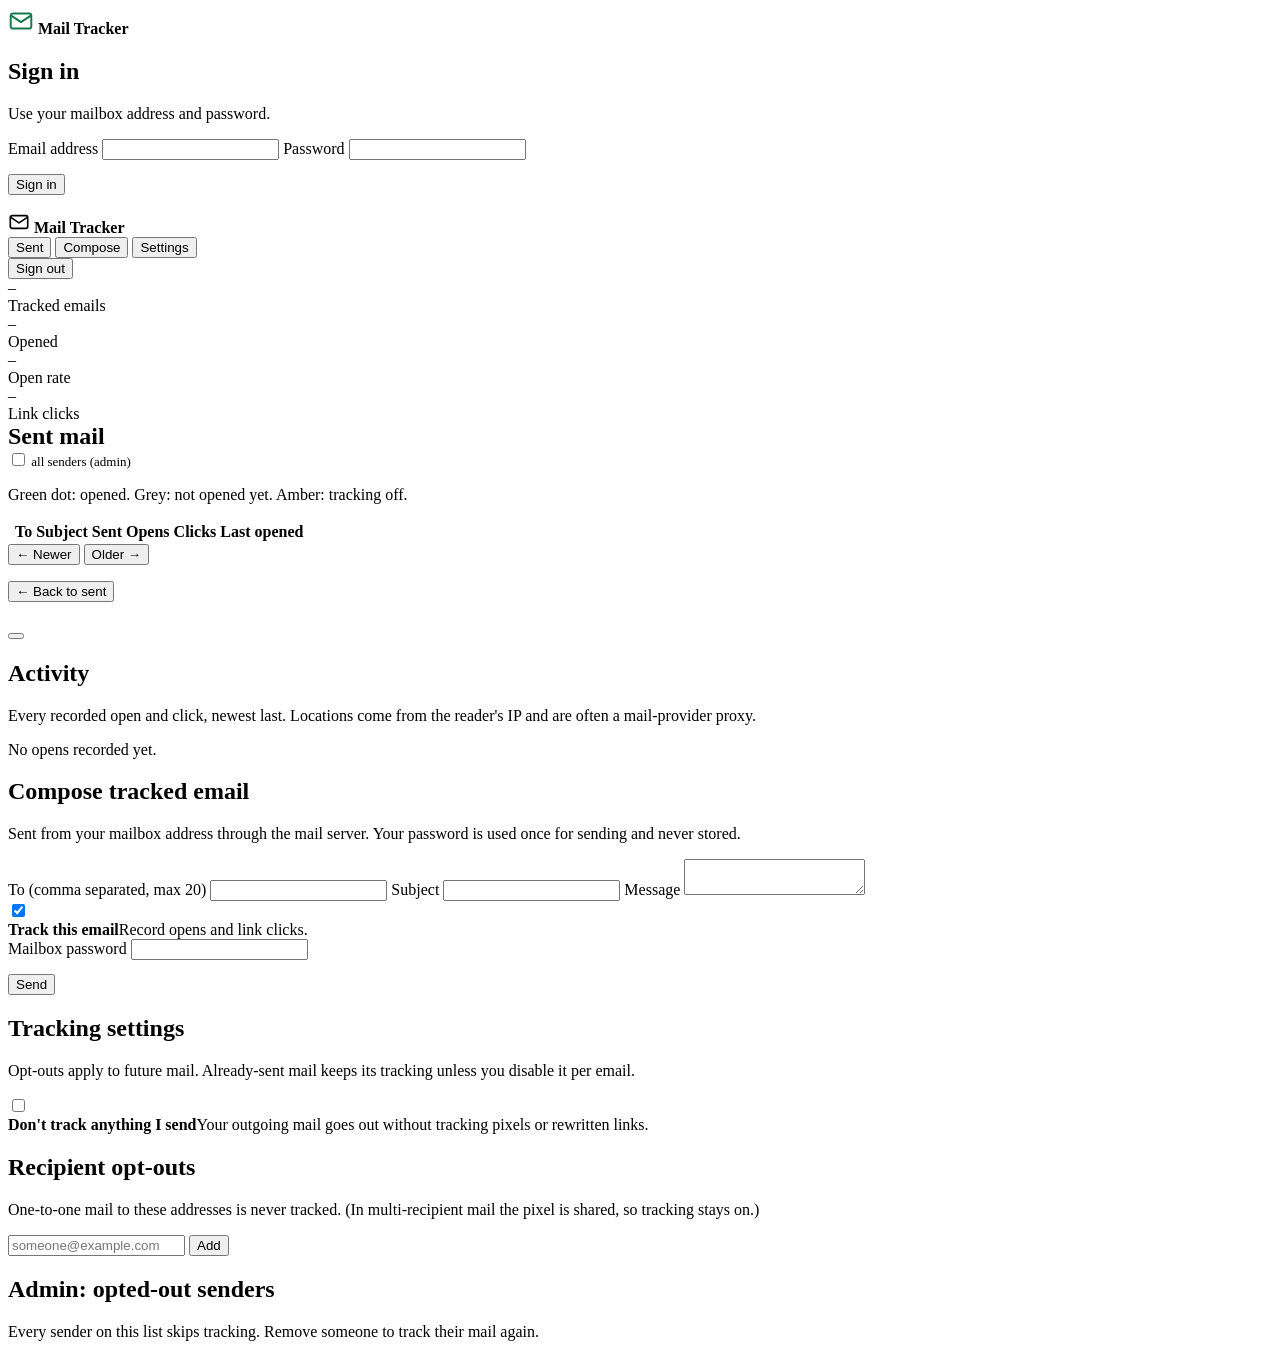
==== tracker/mail_tracker/dashboard/index.html @ edaac22b "tracker: Mailbutler-like open/click tracking service (milter + dashboard)" ====
<!DOCTYPE html>
<html lang="en">
<head>
<meta charset="utf-8" />
<meta name="viewport" content="width=device-width, initial-scale=1" />
<meta name="color-scheme" content="light dark" />
<title>Mail Tracker</title>
<link rel="stylesheet" href="/styles.css" />
<link rel="icon" href="/favicon.svg" type="image/svg+xml" />
</head>
<body>
<div id="login-view" class="hidden">
  <div class="login-wrap">
    <div class="brand">
      <svg width="26" height="26" viewBox="0 0 24 24" fill="none" stroke="#147a4c" stroke-width="1.8" stroke-linecap="round" stroke-linejoin="round"><rect x="2.5" y="5" width="19" height="14" rx="2"/><path d="M3 7l9 6 9-6"/></svg>
      <b>Mail Tracker</b>
    </div>
    <div class="card">
      <h2>Sign in</h2>
      <p class="sub">Use your mailbox address and password.</p>
      <div id="login-error" class="error hidden"></div>
      <form id="login-form">
        <label class="f" for="login-user">Email address</label>
        <input id="login-user" type="email" autocomplete="username" required />
        <label class="f" for="login-pass">Password</label>
        <input id="login-pass" type="password" autocomplete="current-password" required />
        <p style="margin-top:14px"><button class="btn" type="submit">Sign in</button></p>
      </form>
    </div>
  </div>
</div>

<div id="app-view" class="hidden">
  <header class="topbar">
    <div class="brand">
      <svg width="22" height="22" viewBox="0 0 24 24" fill="none" stroke="currentColor" stroke-width="1.8" stroke-linecap="round" stroke-linejoin="round"><rect x="2.5" y="5" width="19" height="14" rx="2"/><path d="M3 7l9 6 9-6"/></svg>
      <b>Mail Tracker</b>
    </div>
    <nav>
      <button data-view="sent" class="active">Sent</button>
      <button data-view="compose">Compose</button>
      <button data-view="settings">Settings</button>
    </nav>
    <div class="userbox">
      <span id="user-email" class="muted"></span>
      <span id="user-initial" class="who"></span>
      <button id="logout-btn" class="btn ghost small">Sign out</button>
    </div>
  </header>
  <main>
    <section id="view-sent">
      <div class="card">
        <div class="stats">
          <div class="stat"><div class="n" id="stat-sent">–</div><div class="l">Tracked emails</div></div>
          <div class="stat"><div class="n" id="stat-opened">–</div><div class="l">Opened</div></div>
          <div class="stat"><div class="n" id="stat-rate">–</div><div class="l">Open rate</div></div>
          <div class="stat"><div class="n" id="stat-clicks">–</div><div class="l">Link clicks</div></div>
        </div>
      </div>
      <div class="card">
        <div class="row" style="margin-bottom:8px">
          <h2 style="margin:0">Sent mail</h2>
          <span class="spacer"></span>
          <label id="all-wrap" class="muted hidden" style="font-size:13px">
            <input type="checkbox" id="all-toggle" /> all senders (admin)
          </label>
        </div>
        <p class="sub">Green dot: opened. Grey: not opened yet. Amber: tracking off.</p>
        <div id="sent-error" class="error hidden"></div>
        <table class="mail">
          <thead><tr>
            <th></th><th>To</th><th>Subject</th><th class="hide-sm">Sent</th>
            <th class="num">Opens</th><th class="num hide-sm">Clicks</th>
            <th class="hide-sm">Last opened</th>
          </tr></thead>
          <tbody id="sent-rows"></tbody>
        </table>
        <div class="pager">
          <button id="prev-btn" class="btn ghost small">← Newer</button>
          <button id="next-btn" class="btn ghost small">Older →</button>
          <span id="page-info" class="muted"></span>
        </div>
      </div>
    </section>

    <section id="view-detail" class="hidden">
      <p><button id="back-btn" class="btn ghost small">← Back to sent</button></p>
      <div class="card">
        <div class="row">
          <div>
            <h2 id="detail-subject"></h2>
            <p class="sub" id="detail-meta"></p>
          </div>
          <span class="spacer"></span>
          <button id="tracking-btn" class="btn danger small"></button>
        </div>
        <div id="detail-recipients"></div>
      </div>
      <div class="card">
        <h2>Activity</h2>
        <p class="sub">Every recorded open and click, newest last. Locations come from the reader's IP and are often a mail-provider proxy.</p>
        <div id="detail-empty" class="notice">No opens recorded yet.</div>
        <ul id="detail-events" class="timeline"></ul>
      </div>
    </section>

    <section id="view-compose" class="hidden">
      <div class="card">
        <h2>Compose tracked email</h2>
        <p class="sub">Sent from your mailbox address through the mail server. Your password is used once for sending and never stored.</p>
        <div id="compose-error" class="error hidden"></div>
        <div id="compose-ok" class="notice hidden"></div>
        <form id="compose-form">
          <label class="f" for="compose-to">To (comma separated, max 20)</label>
          <input id="compose-to" type="text" autocomplete="off" />
          <label class="f" for="compose-subject">Subject</label>
          <input id="compose-subject" type="text" autocomplete="off" />
          <label class="f" for="compose-body">Message</label>
          <textarea id="compose-body"></textarea>
          <div class="setting">
            <label class="switch"><input id="compose-track" type="checkbox" checked /><span class="slider"></span></label>
            <div class="txt"><b>Track this email</b><span id="compose-track-note">Record opens and link clicks.</span></div>
          </div>
          <label class="f" for="compose-pass">Mailbox password</label>
          <input id="compose-pass" type="password" autocomplete="current-password" style="max-width:320px" />
          <p style="margin-top:14px"><button class="btn" type="submit">Send</button></p>
        </form>
      </div>
    </section>

    <section id="view-settings" class="hidden">
      <div class="card">
        <h2>Tracking settings</h2>
        <p class="sub">Opt-outs apply to future mail. Already-sent mail keeps its tracking unless you disable it per email.</p>
        <div class="setting">
          <label class="switch"><input id="sender-optout" type="checkbox" /><span class="slider"></span></label>
          <div class="txt"><b>Don't track anything I send</b><span>Your outgoing mail goes out without tracking pixels or rewritten links.</span></div>
        </div>
      </div>
      <div class="card">
        <h2>Recipient opt-outs</h2>
        <p class="sub">One-to-one mail to these addresses is never tracked. (In multi-recipient mail the pixel is shared, so tracking stays on.)</p>
        <div class="row">
          <input id="optout-input" type="email" placeholder="someone@example.com" style="max-width:320px" />
          <button id="optout-add" class="btn small">Add</button>
        </div>
        <ul id="optout-list" class="optlist"></ul>
      </div>
      <div id="admin-card" class="card hidden">
        <h2>Admin: opted-out senders</h2>
        <p class="sub">Every sender on this list skips tracking. Remove someone to track their mail again.</p>
        <ul id="admin-optouts" class="optlist"></ul>
      </div>
    </section>
  </main>
</div>
<script src="/app.js"></script>
</body>
</html>
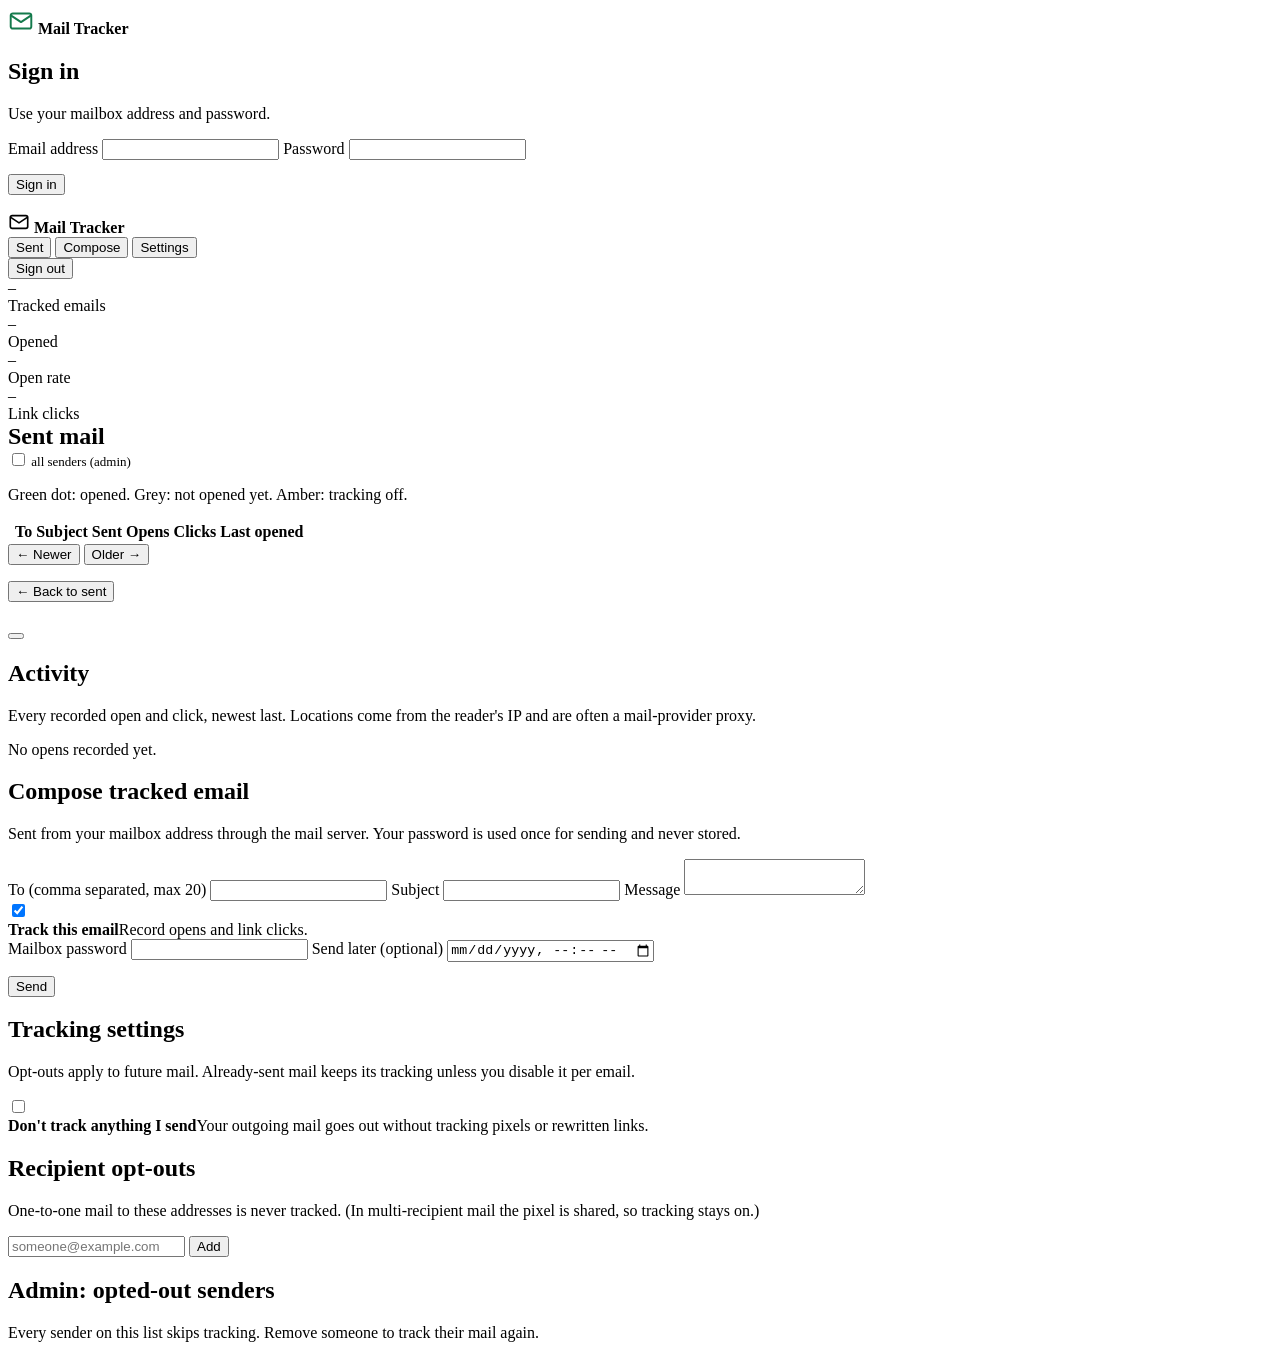
==== commit cef0bdd4: "tracker: dashboard compose send-later picker + scheduler forward" ====
--- a/tracker/mail_tracker/dashboard/index.html
+++ b/tracker/mail_tracker/dashboard/index.html
@@ -123,6 +123,8 @@
           </div>
           <label class="f" for="compose-pass">Mailbox password</label>
           <input id="compose-pass" type="password" autocomplete="current-password" style="max-width:320px" />
+          <label class="f" for="compose-send-at">Send later (optional)</label>
+          <input id="compose-send-at" type="datetime-local" style="max-width:320px" />
           <p style="margin-top:14px"><button class="btn" type="submit">Send</button></p>
         </form>
       </div>
